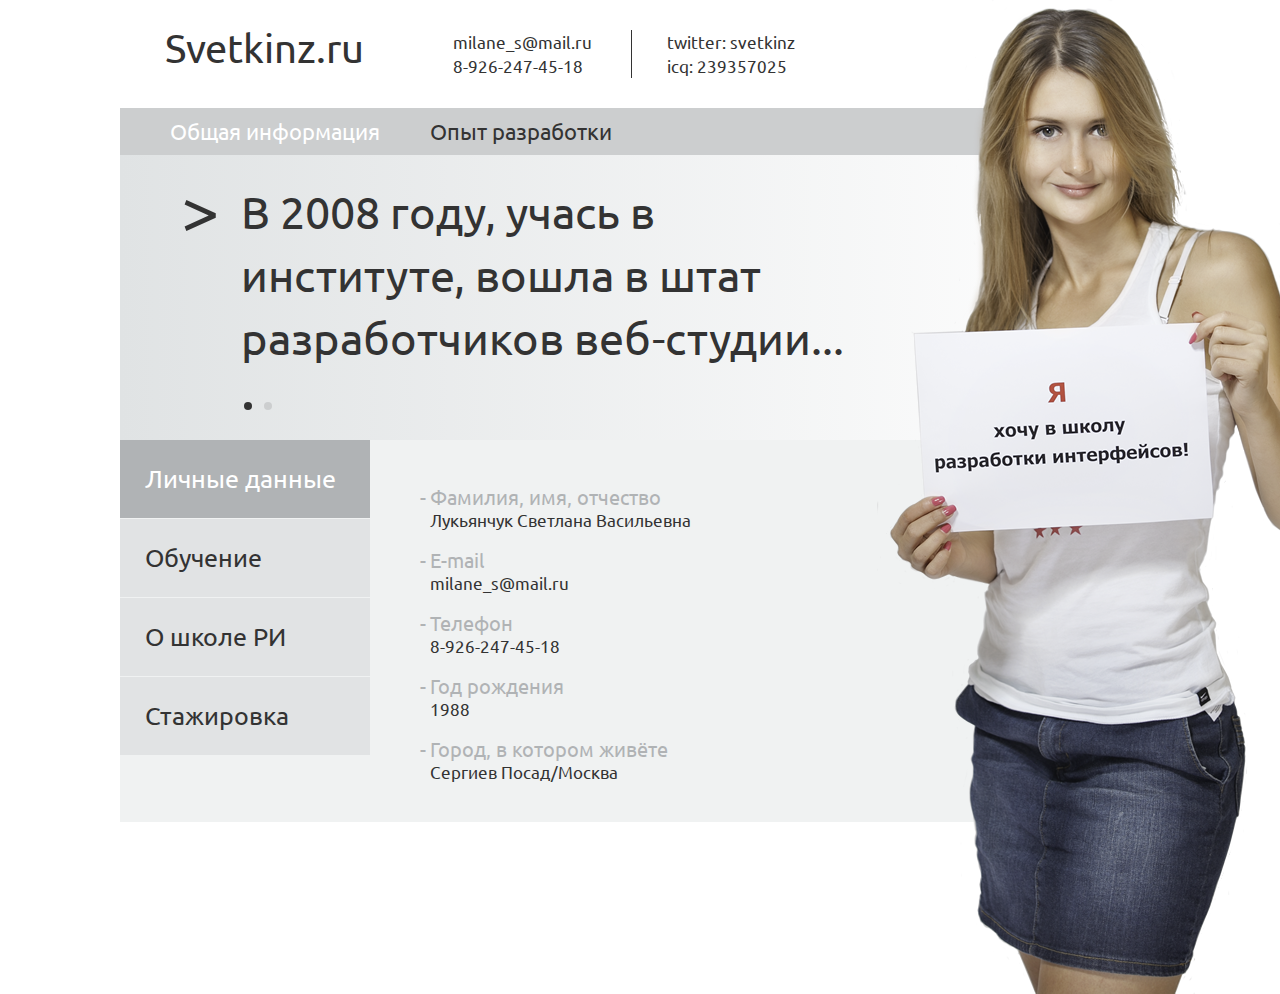
==== index.html @ adfc429b "js" ====
<!doctype html>
<!--[if lt IE 7]> <html class="no-js lt-ie9 lt-ie8 lt-ie7" lang="en"> <![endif]-->
<!--[if IE 7]>    <html class="no-js lt-ie9 lt-ie8" lang="en"> <![endif]-->
<!--[if IE 8]>    <html class="no-js lt-ie9" lang="en"> <![endif]-->
<!--[if gt IE 8]><!--> <html class="no-js" lang="en"> <!--<![endif]-->
<!--[if gte IE 9]>
  <style type="text/css">
    .gradient {
       filter: none;
    }
  </style>
<![endif]-->
<head>
<meta charset="utf-8">
<meta http-equiv="X-UA-Compatible" content="IE=edge,chrome=1">
<title>Анкета для школы разработки интерфейсов</title>
<meta name="description" content="Анкета для школы разработки интерфейсов">
<meta name="keywords" content="анкета, школа разработки интерфейсов">
<meta name="author" content="Лукьянчук С.В.">

<meta name="viewport" content="width=device-width">

<script src="/js/jquery.js"></script>

<link href='http://fonts.googleapis.com/css?family=Ubuntu&subset=latin,cyrillic-ext,cyrillic' rel='stylesheet' type='text/css'>
<!--<script type="text/javascript" src="init.js"></script>-->

<link rel="stylesheet" type="text/css" href="style.css" />
<script src="/js/jquery.ui.widget.js"></script>
<script src="/js/jquery.ui.tabs.js"></script>
	
<script>
$(function () {
    var timer, timeout = 3000;
    var elements = $('#slides div'), Gallery = function () {
        var slides = $('#slides');
	    
	    var current = slides.find('div.show');
	    if (!current.length) {
	        current = slides.find('div:first');
	    }
	    
	    var next = current.next();
	    if (!next.length) {
	        next = slides.find('div:first');
	    }
	    
	    $('.b-slidebutton').removeClass('activ');
	    $('a[data-slidebutton='+next.data('slide')+']').addClass('activ');
	    next.hide().addClass('show').fadeIn(1000);
	    current.fadeOut(1000).removeClass('show');
    }, InitSlider = function () {
        elements.hide();
        $('#slides div:first').show();
		$('#slide_button_1').addClass('activ');
		$('.b-slidebutton').click(function () {
		    StopSlider();
		    SetSlide($(this).data('slidebutton'));
		    StartSlider();
		})
    }, StopSlider = function () {
        clearInterval(timer);
    }, StartSlider = function () {
        timer = setInterval(function () {
		    Gallery();
		}, timeout);
    }, SetSlide = function (number) {
        var current = $('#slides div.show');
        if (current.data('slide') != number) {
            current.removeClass('show');
            current.fadeOut(1000);
            $('.b-slidebutton').removeClass('activ');
            $('a[data-slidebutton='+number+']').addClass('activ');
            $('div[data-slide='+number+']').fadeIn(1000).addClass('show');
        }
    };
    
    if (elements.length > 1) {
        InitSlider();
        StartSlider();
    }
});

</script>

<script>
	$(function() {
		$( "#tabs" ).tabs();
	});
	</script>

</head>

<body>
 <!--[if lt IE 8]><p class=chromeframe>Ваш браузер <em>устарел!</em> <a href="http://browsers.yandex.ru/">Обновите свой браузер</a> или <a href="http://www.google.com/chromeframe/?redirect=true">установите Google Chrome Frame</a> чтобы продолжить работу с сайтом.</p><![endif]-->
 
<div class="b-body">

<div class="b-wrapper">
	<div class="b-header">
		<a href="/" class="b-header__logo">Svetkinz.ru</a>
		<div class="b-header-contacts">
			<div class="b-header-contacts__block b-header-contacts__first">
				<a  href="mailto:milane_s@mail.ru" class="b-header-contacts__link">milane_s@mail.ru</a><br />
				8-926-247-45-18
			</div>
			<div class="b-header-contacts__block">
				twitter: svetkinz<br />
				icq: 239357025
			</div>
		</div>
	</div>
	<div class="b-nav">
		<ul class="b-nav-list">
			<li class="b-nav-list__item"><a href="#" class="b-nav-list__link b-nav-list__current">Общая информация</a></li>
			<li class="b-nav-list__item"><a href="#" class="b-nav-list__link">Опыт разработки</a></li>
		</ul>
	</div>
	
	
	<div class="b-action">			
        <div id="slides">
            <div class="slide b-action-sl1 show" data-slide="1" id="b-slide_1">
                <a href="#" class="b-quote-list__link">В 2008 году, учась в институте, вошла в штат разработчиков веб-студии...
				</a>
            </div>
            <div class="slide b-action-sl2" data-slide="2" id="b-slide_2">
				<a href="#" class="b-quote-list__link">Цитата 2
				</a>
            </div>
             
        </div>
            <div class="b-action-bottom">
                <a class="b-slidebutton activ" data-slidebutton="1" href="#"></a><a class="b-slidebutton" data-slidebutton="2" href="#"></a></div>      
    </div>
	
	<!--
	<div class="b-quote">
		<ul class="b-quote-list">
			<li class="b-quote-list__item">
				<a href="#" class="b-quote-list__link">В 2008 году, учась в институте, вошла в штат разработчиков веб-студии...
				</a>
			</li>
			<li class="b-quote-list__item" style="display: none;">
				<a href="#" class="b-quote-list__link">Цитата 2
				</a>
			</li>
		</ul>
		<ul class="b-buts-list">
			<li class="b-buts-list__item"><a href="#" class="b-buts-list__link b-buts-list__current"></a></li>
			<li class="b-buts-list__item"><a href="#" class="b-buts-list__link"></a></li>
		</ul>	
	</div>-->

	<div class="b-content">
<div id="tabs"><div class="b-menu">
	<ul class="b-menu-list">
		<li class="b-menu-list__item"><a href="#tabs-1" class="b-menu-list__link">Личные данные</a></li>
		<li class="b-menu-list__item"><a href="#tabs-2" class="b-menu-list__link">Обучение</a></li>
		<li class="b-menu-list__item"><a href="#tabs-3" class="b-menu-list__link">О школе РИ</a></li>
		<li class="b-menu-list__item"><a href="#tabs-4" class="b-menu-list__link">Стажировка</a></li>
	</ul></div><div class="b-main">
	<div id="tabs-1">
		<ul class="b-quest-list">
				<li class="b-quest-list__item">
					<h3>Фамилия, имя, отчество</h3>
					<span class="b-quest-list__answ">Лукьянчук Светлана Васильевна	</span>
				</li>
				<li class="b-quest-list__item">
					<h3>Е-mail	</h3>
					<span class="b-quest-list__answ">milane_s@mail.ru</span>
				</li>
				<li class="b-quest-list__item">
					<h3>Телефон</h3>
					<span class="b-quest-list__answ">8-926-247-45-18	</span>
				</li>
				<li class="b-quest-list__item">
					<h3>Год рождения</h3>
					<span class="b-quest-list__answ">1988	</span>
				</li>
				<li class="b-quest-list__item">
					<h3>Город, в котором живёте</h3>
					<span class="b-quest-list__answ">Сергиев Посад/Москва</span>
				</li>
		</ul>
	</div>
	<div id="tabs-2">
		Ответы 2
	</div>
	<div id="tabs-3">
		Ответы 3
	</div>
	<div id="tabs-4">
		Ответы 4
	</div></div>
</div>
</div>

	<!--<div class="b-content">
		<div class="b-menu">
			<ul class="b-menu-list">
				<li class="b-menu-list__item"><a href="#" class="b-menu-list__link b-menu-list__current">Личные данные</a></li>
				<li class="b-menu-list__item"><a href="#" class="b-menu-list__link">Обучение</a></li>
				<li class="b-menu-list__item"><a href="#" class="b-menu-list__link">О школе РИ</a></li>
				<li class="b-menu-list__item"><a href="#" class="b-menu-list__link">Стажировка</a></li>
			</ul>
		</div>
		<div class="b-main">
			<ul class="b-quest-list">
				<li class="b-quest-list__item">
					<h3>Фамилия, имя, отчество</h3>
					<span class="b-quest-list__answ">Лукьянчук Светлана Васильевна	</span>
				</li>
				<li class="b-quest-list__item">
					<h3>Е-mail	</h3>
					<span class="b-quest-list__answ"">milane_s@mail.ru</span>
				</li>
				<li class="b-quest-list__item">
					<h3>Телефон</h3>
					<span class="b-quest-list__answ"">8-926-247-45-18	</span>
				</li>
				<li class="b-quest-list__item">
					<h3>Год рождения</h3>
					<span class="b-quest-list__answ"">1988	</span>
				</li>
				<li class="b-quest-list__item">
					<h3>Город, в котором живёте</h3>
					<span class="b-quest-list__answ"">Сергиев Посад/Москва</span>
				</li>
			</ul>
		</div>-->
		<img src="b-body__bg_2.png" alt="Я" class="b-body__bg"/>
	</div>
</div>


 
 



</body>
</html>
---- style.css ----
/* HTML5 Boilerplate  */

article, aside, details, figcaption, figure, footer, header, hgroup, nav, section { display: block; }
audio, canvas, video { display: inline-block; *display: inline; *zoom: 1; }
audio:not([controls]) { display: none; }
[hidden] { display: none; }

html { font-size: 100%; -webkit-text-size-adjust: 100%; -ms-text-size-adjust: 100%; }
html, button, input, select, textarea { font-family: sans-serif; color: #222; }
body { margin: 0; font-size: 1em; line-height: 1.4; }

::-moz-selection { background: #fe57a1; color: #fff; text-shadow: none; }
::selection { background: #fe57a1; color: #fff; text-shadow: none; }

a { color: #333; }
a:hover { color: #000; }
a:focus { outline: thin dotted; }
a:hover, a:active { outline: 0; text-decoration: none;}
abbr[title] { border-bottom: 1px dotted; }
b, strong { font-weight: bold; }
blockquote { margin: 1em 40px; }
dfn { font-style: italic; }
hr { display: block; height: 1px; border: 0; border-top: 1px solid #ccc; margin: 1em 0; padding: 0; }
ins { background: #ff9; color: #000; text-decoration: none; }
mark { background: #ff0; color: #000; font-style: italic; font-weight: bold; }
pre, code, kbd, samp { font-family: monospace, serif; _font-family: 'courier new', monospace; font-size: 1em; }
pre { white-space: pre; white-space: pre-wrap; word-wrap: break-word; }

q { quotes: none; }
q:before, q:after { content: ""; content: none; }
small { font-size: 85%; }
sub, sup { font-size: 75%; line-height: 0; position: relative; vertical-align: baseline; }
sup { top: -0.5em; }
sub { bottom: -0.25em; }

ul, ol {  }
dd { margin: 0 0 0 40px; }
nav ul, nav ol { list-style: none; list-style-image: none; margin: 0; padding: 0; }

img { border: 0; -ms-interpolation-mode: bicubic; vertical-align: middle; }
svg:not(:root) { overflow: hidden; }
figure { margin: 0; }

form { margin: 0; }
fieldset { border: 0; margin: 0; padding: 0; }

label { cursor: pointer; }
legend { border: 0; *margin-left: -7px; padding: 0; white-space: normal; }
button, input, select, textarea { font-size: 100%; margin: 0; vertical-align: baseline; *vertical-align: middle; }
button, input { line-height: normal; }
button, input[type="button"], input[type="reset"], input[type="submit"] { cursor: pointer; -webkit-appearance: button; *overflow: visible; }
button[disabled], input[disabled] { cursor: default; }
input[type="checkbox"], input[type="radio"] { box-sizing: border-box; padding: 0; *width: 13px; *height: 13px; }
input[type="search"] { -webkit-appearance: textfield; -moz-box-sizing: content-box; -webkit-box-sizing: content-box; box-sizing: content-box; }
input[type="search"]::-webkit-search-decoration, input[type="search"]::-webkit-search-cancel-button { -webkit-appearance: none; }
button::-moz-focus-inner, input::-moz-focus-inner { border: 0; padding: 0; }
textarea { overflow: auto; vertical-align: top; resize: vertical; }
input:valid, textarea:valid {  }
input:invalid, textarea:invalid { background-color: #f0dddd; }

table { border-collapse: collapse; border-spacing: 0; }
td { vertical-align: top; }

.chromeframe { margin: 0.2em 0; background: #ccc; color: black; padding: 0.2em 0; text-align: center; }

.b-ib {
	display:-moz-inline-stack;
	display:inline-block;
	_overflow:hidden;
	*zoom:1;
	*display:inline;
	vertical-align: top;
}

h3 {
	font-weight: normal;
	color: #B0B3B5;
}
/* Copyright Internet-Expert LLC */

body {

}

.b-body__bg {
	position: absolute; 
	top: 0px; 
	right: -200px;
}

.b-body {
	font-family: 'Ubuntu', sans-serif;
	color: #333;
}

.b-wrapper {
	padding: 30px 0 0 120px;
	width: 1024px;
	position: relative;
}


.b-header {
	margin: 0 0 30px 0;
}

.b-header__logo {
	font-size: 40px;
	text-decoration: none;
	color: #333;
	margin: 0 0 0 45px;
	line-height: 36px;
}

.b-header-contacts {
	display:-moz-inline-stack;
	display:inline-block;
	_overflow:hidden;
	*zoom:1;
	*display:inline;
	vertical-align: top;
	font-size: 17px;
}


.b-header-contacts__block {
	padding: 0 35px;
	border-left: 1px solid #333;
	display:-moz-inline-stack;
	display:inline-block;
	_overflow:hidden;
	*zoom:1;
	*display:inline;
	vertical-align: top;
}

.b-header-contacts__first {
	margin: 0 0 0 50px;
	border-left: none;
}

.b-header-contacts__link {
	text-decoration: none;
}


.b-nav {
	height: 47px;
	background: #CCCECF;
}

.b-nav-list {
	list-style-type: 0;
	font-size: 0;
	line-height: 0;
	padding: 0;
}

.b-nav-list__item {
	display:-moz-inline-stack;
	display:inline-block;
	_overflow:hidden;
	*zoom:1;
	*display:inline;
	vertical-align: top;
}

.b-nav-list__link {
	line-height: 47px;
	padding: 0 0 0 50px;
	font-size: 22px;
	text-decoration: none;
}

.b-nav-list__link:hover {
	color: #fff;
}

.b-nav-list__current {
	color: #fff;
}

.b-action {
	vertical-align: top;
	display:inline-block;
	_overflow:hidden;
	*zoom:1;
	*display:inline;
	background: #e0e3e4;
	background: url([data-uri]);
	background: -moz-linear-gradient(left,  #e0e3e4 0%, #ffffff 100%);
	background: -webkit-gradient(linear, left top, right top, color-stop(0%,#e0e3e4), color-stop(100%,#ffffff));
	background: -webkit-linear-gradient(left,  #e0e3e4 0%,#ffffff 100%);
	background: -o-linear-gradient(left,  #e0e3e4 0%,#ffffff 100%);
	background: -ms-linear-gradient(left,  #e0e3e4 0%,#ffffff 100%);
	background: linear-gradient(to right,  #e0e3e4 0%,#ffffff 100%);
	filter: progid:DXImageTransform.Microsoft.gradient( startColorstr='#e0e3e4', endColorstr='#ffffff',GradientType=1 );
	padding: 25px 0 0 61px;
	width: 963px;
}

#slides {
	height: 190px;
	position: relative;
	overflow: hidden;
	width: 700px;
}

#slides .slide {
	position: absolute;
	padding: 0 0 0 60px;
}

#slides .slide:before {
	content: ">";
	font-size: 68px;
	position: absolute;
	left: 0px;
	top: -18px;
}


.b-slidebutton {
    width: 8px;
	height: 8px;
	border-radius: 4px;
	background: #CCCECF;
	margin-right: 12px;
	display:inline-block;
	_overflow:hidden;
	*zoom:1;
	*display:inline;
}

.b-action-bottom .activ {
	background: #333;
}

.b-action-bottom  {
		padding: 22px 0 26px 63px;
}


.b-quote {
	background: #e0e3e4;
background: url([data-uri]);
background: -moz-linear-gradient(left,  #e0e3e4 0%, #ffffff 100%);
background: -webkit-gradient(linear, left top, right top, color-stop(0%,#e0e3e4), color-stop(100%,#ffffff));
background: -webkit-linear-gradient(left,  #e0e3e4 0%,#ffffff 100%);
background: -o-linear-gradient(left,  #e0e3e4 0%,#ffffff 100%);
background: -ms-linear-gradient(left,  #e0e3e4 0%,#ffffff 100%);
background: linear-gradient(to right,  #e0e3e4 0%,#ffffff 100%);
filter: progid:DXImageTransform.Microsoft.gradient( startColorstr='#e0e3e4', endColorstr='#ffffff',GradientType=1 );

}

.b-quote-list {
	margin: 0;
	padding: 0;
	list-style-type: none;
	padding: 25px 0 0 61px;
}



.b-quote-list__item {
	padding: 0 0 0 60px;
	position: relative;
	height: 188px;
	overflow: hidden;
	width: 700px;
}

.b-quote-list__link {
	font-size: 45px;
	color: #333;
	text-decoration: none;
}

.b-quote-list__item:before {
	content: ">";
	font-size: 68px;
	position: absolute;
	left: 0px;
	top: -18px;
}

.b-buts-list {
	font-size: 0;
	line-height: 0;
	margin: 0;
	list-style-type: 0;
	padding: 22px 0 26px 125px;
}

.b-buts-list__item {
	display:-moz-inline-stack;
	display:inline-block;
	_overflow:hidden;
	*zoom:1;
	*display:inline;
	vertical-align: top;
	margin: 0 20px 0 0;
}

.b-buts-list__link {
	width: 8px;
	height: 8px;
	border-radius: 4px;
	background: #CCCECF;
	display: block;
}

.b-buts-list__current {
	background: #333;
}

.b-content {
	font-size: 0;
	line-height: 0;
	background: #F0F2F2;
	margin: 0 0 40px 0;
}



.b-menu {
	font-size: 25px;
	line-height: 28px;
	display:-moz-inline-stack;
	display:inline-block;
	_overflow:hidden;
	*zoom:1;
	*display:inline;
	vertical-align: top;
	width: 250px;
}

.b-menu-list {
	list-style-type: none;
	margin: 0;
	padding: 0;
}

.b-menu-list__item {
	margin: 0 0 1px 0;
	
}

.b-menu-list__link {
	display: block;
	padding: 25px 0 25px 25px;
	background: #E1E3E4;
	color: #333;
	text-decoration: none;
}

.b-menu-list__current {
	background: #B0B3B5;
	color: #fff;
}

.ui-tabs { position: relative; zoom: 1; } /* position: relative prevents IE scroll bug (element with position: relative inside container with overflow: auto appear as "fixed") */
.ui-tabs .ui-tabs-nav li.ui-tabs-selected a, .ui-tabs .ui-tabs-nav li.ui-state-disabled a, .ui-tabs .ui-tabs-nav li.ui-state-processing a { cursor: text; }
.ui-tabs .ui-tabs-nav li a, .ui-tabs.ui-tabs-collapsible .ui-tabs-nav li.ui-tabs-selected a { cursor: pointer; } /* first selector in group seems obsolete, but required to overcome bug in Opera applying cursor: text overall if defined elsewhere... */
.ui-tabs .ui-tabs-hide { display: none !important; }

.ui-tabs-selected .b-menu-list__link {
	background: #B0B3B5;
	color: #fff;
}

.ui-state-hover {
	color: #000;
}


.b-main {
	font-size: 17px;
	line-height: 20px;
	display:-moz-inline-stack;
	display:inline-block;
	_overflow:hidden;
	*zoom:1;
	*display:inline;
	vertical-align: top;
	padding: 47px 0 20px 50px;
}

.b-quest-list {
	margin: 0;
	padding: 0;
	list-style-type: none;
}

.b-quest-list__item {
	margin: 0 0 20px 0;
}

.b-quest-list__item h3 {
	padding-left: 10px;
	position: relative;
	margin: 0 0 3px 0;;
} 

.b-quest-list__item h3:before {
	content: "-";
	position: absolute;
	left: 0;
} 

.b-quest-list__answ {
	color: #333;
	padding-left: 10px;
}



@media only screen and (min-width: 35em) {
  

}

.ir { display: block; border: 0; text-indent: -999em; overflow: hidden; background-color: transparent; background-repeat: no-repeat; text-align: left; direction: ltr; *line-height: 0; }
.ir br { display: none; }
.hidden { display: none !important; visibility: hidden; }
.visuallyhidden { border: 0; clip: rect(0 0 0 0); height: 1px; margin: -1px; overflow: hidden; padding: 0; position: absolute; width: 1px; }
.visuallyhidden.focusable:active, .visuallyhidden.focusable:focus { clip: auto; height: auto; margin: 0; overflow: visible; position: static; width: auto; }
.invisible { visibility: hidden; }
.clearfix:before, .clearfix:after { content: ""; display: table; }
.clearfix:after { clear: both; }
.clearfix { *zoom: 1; }

@media print {
  * { background: transparent !important; color: black !important; box-shadow:none !important; text-shadow: none !important; filter:none !important; -ms-filter: none !important; } 
  a, a:visited { text-decoration: underline; }
  a[href]:after { content: " (" attr(href) ")"; }
  abbr[title]:after { content: " (" attr(title) ")"; }
  .ir a:after, a[href^="javascript:"]:after, a[href^="#"]:after { content: ""; } 
  pre, blockquote { border: 1px solid #999; page-break-inside: avoid; }
  thead { display: table-header-group; } 
  tr, img { page-break-inside: avoid; }
  img { max-width: 100% !important; }
  @page { margin: 0.5cm; }
  p, h2, h3 { orphans: 3; widows: 3; }
  h2, h3 { page-break-after: avoid; }
}
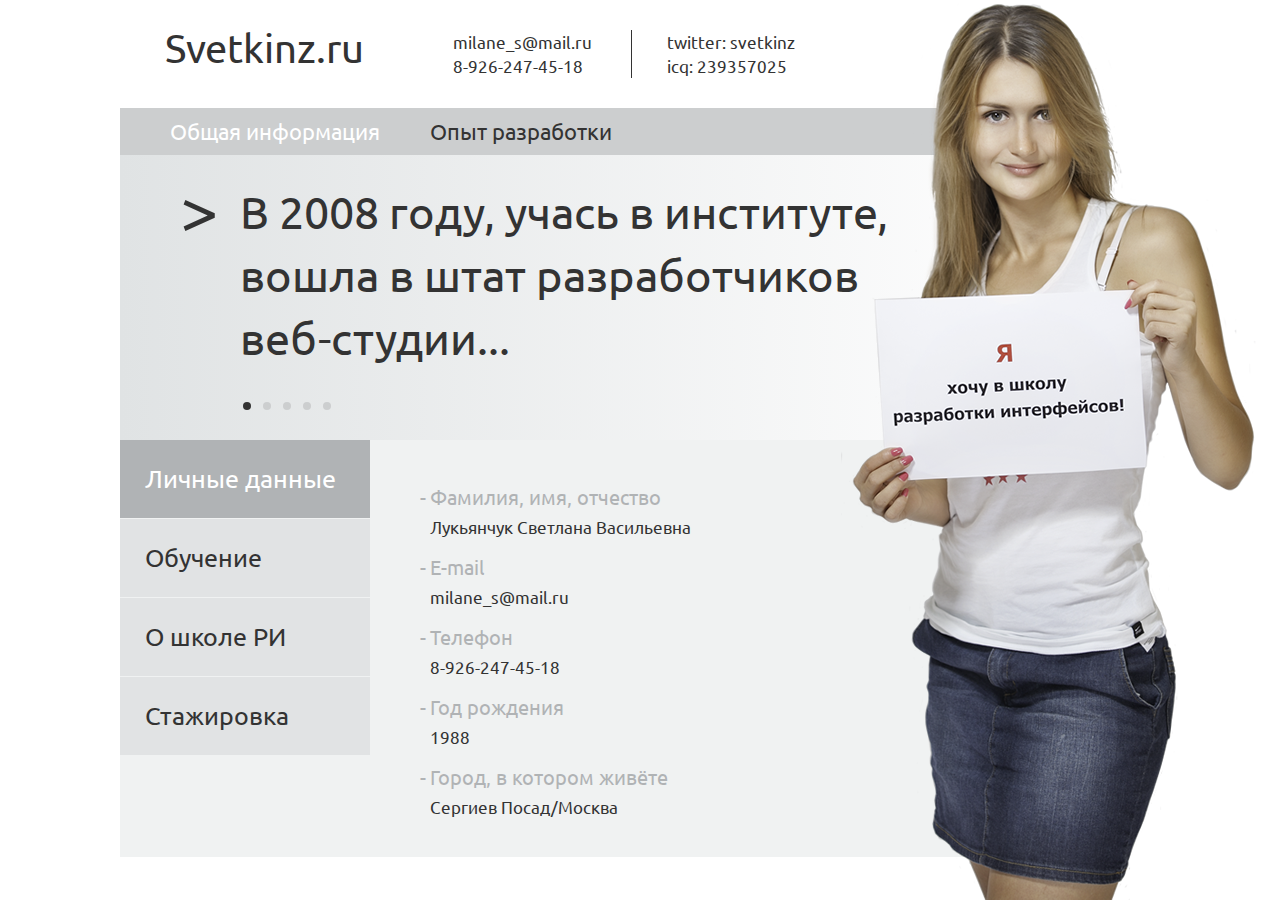
==== commit 090b3c18: "content_full" ====
--- a/index.html
+++ b/index.html
@@ -20,18 +20,18 @@
 
 <meta name="viewport" content="width=device-width">
 
-<script src="/js/jquery.js"></script>
+<script src="js/jquery.js"></script>
 
 <link href='http://fonts.googleapis.com/css?family=Ubuntu&subset=latin,cyrillic-ext,cyrillic' rel='stylesheet' type='text/css'>
 <!--<script type="text/javascript" src="init.js"></script>-->
 
 <link rel="stylesheet" type="text/css" href="style.css" />
-<script src="/js/jquery.ui.widget.js"></script>
-<script src="/js/jquery.ui.tabs.js"></script>
+<script src="js/jquery.ui.widget.js"></script>
+<script src="js/jquery.ui.tabs.js"></script>
 	
 <script>
 $(function () {
-    var timer, timeout = 3000;
+    var timer, timeout = 4500;
     var elements = $('#slides div'), Gallery = function () {
         var slides = $('#slides');
 	    
@@ -112,8 +112,8 @@
 	</div>
 	<div class="b-nav">
 		<ul class="b-nav-list">
-			<li class="b-nav-list__item"><a href="#" class="b-nav-list__link b-nav-list__current">Общая информация</a></li>
-			<li class="b-nav-list__item"><a href="#" class="b-nav-list__link">Опыт разработки</a></li>
+			<li class="b-nav-list__item"><a href="index.html" class="b-nav-list__link b-nav-list__current">Общая информация</a></li>
+			<li class="b-nav-list__item"><a href="job.html" class="b-nav-list__link">Опыт разработки</a></li>
 		</ul>
 	</div>
 	
@@ -125,13 +125,25 @@
 				</a>
             </div>
             <div class="slide b-action-sl2" data-slide="2" id="b-slide_2">
-				<a href="#" class="b-quote-list__link">Цитата 2
+				<a href="#" class="b-quote-list__link">Посмотреть, как происходит разработка под-проектов и взорвать себе мозг :)
+				</a>
+            </div>
+			<div class="slide b-action-sl3" data-slide="3" id="b-slide_3">
+				<a href="#" class="b-quote-list__link">Сайт работал, претензий со стороны работодателя не было...
+				</a>
+            </div>
+			<div class="slide b-action-sl4" data-slide="4" id="b-slide_4">
+				<a href="#" class="b-quote-list__link">Со всем этим я сталкиваюсь каждый день.
+				</a>
+            </div>
+			<div class="slide b-action-sl5" data-slide="5" id="b-slide_5">
+				<a href="#" class="b-quote-list__link">... поэтому имею представление о консольных командах.
 				</a>
             </div>
              
         </div>
             <div class="b-action-bottom">
-                <a class="b-slidebutton activ" data-slidebutton="1" href="#"></a><a class="b-slidebutton" data-slidebutton="2" href="#"></a></div>      
+                <a class="b-slidebutton activ" data-slidebutton="1" href="#"></a><a class="b-slidebutton" data-slidebutton="2" href="#"></a><a class="b-slidebutton" data-slidebutton="3" href="#"></a><a class="b-slidebutton" data-slidebutton="4" href="#"></a><a class="b-slidebutton" data-slidebutton="5" href="#"></a></div>      
     </div>
 	
 	<!--
@@ -164,7 +176,7 @@
 		<ul class="b-quest-list">
 				<li class="b-quest-list__item">
 					<h3>Фамилия, имя, отчество</h3>
-					<span class="b-quest-list__answ">Лукьянчук Светлана Васильевна	</span>
+					<span class="b-quest-list__answ">Лукьянчук Светлана Васильевна</span>
 				</li>
 				<li class="b-quest-list__item">
 					<h3>Е-mail	</h3>
@@ -172,11 +184,11 @@
 				</li>
 				<li class="b-quest-list__item">
 					<h3>Телефон</h3>
-					<span class="b-quest-list__answ">8-926-247-45-18	</span>
+					<span class="b-quest-list__answ">8-926-247-45-18</span>
 				</li>
 				<li class="b-quest-list__item">
 					<h3>Год рождения</h3>
-					<span class="b-quest-list__answ">1988	</span>
+					<span class="b-quest-list__answ">1988</span>
 				</li>
 				<li class="b-quest-list__item">
 					<h3>Город, в котором живёте</h3>
@@ -185,13 +197,42 @@
 		</ul>
 	</div>
 	<div id="tabs-2">
-		Ответы 2
+		<ul class="b-quest-list">
+				<li class="b-quest-list__item">
+					<h3>Вуз, факультет, специальность, кафедра</h3>
+					<span class="b-quest-list__answ">РГСУ/ Информационные технологии<br />Комплексная защита объектов информатизации</span>
+				</li>
+				<li class="b-quest-list__item">
+					<h3>Год окончания вуза	</h3>
+					<span class="b-quest-list__answ">2010</span>
+				</li>
+				<li class="b-quest-list__item">
+					<h3>На каком уровне владеете английским языком?</h3>
+					<span class="b-quest-list__answ">Читаю/перевожу хорошо, разговариваю – не очень</span>
+				</li>				
+		</ul>
+		
 	</div>
 	<div id="tabs-3">
-		Ответы 3
+		<ul class="b-quest-list">
+				<li class="b-quest-list__item">
+					<h3>Чего вы ожидаете от участия в Школе?	</h3>
+					<span class="b-quest-list__answ">Разложить по нужным полочкам свои знания о функциях и возможностях языков,  инструментах. <br />Может быть, узнать что-то такое, чего я не узнаю никогда в блогах или твиттере, и, конечно же, если доберусь до практического курса – посмотреть, как происходит разработка под-проектов огромного проекта изнутри, и окончательно «взорвать себе мозг» :)</span>
+				</li>
+				<li class="b-quest-list__item">
+					<h3>Откуда вы о нас узнали?</h3>
+					<span class="b-quest-list__answ">twitter (<a href="https://twitter.com/yandex_ui">@yandex_ui</a>)</span>
+				</li>
+		</ul>
+
 	</div>
 	<div id="tabs-4">
-		Ответы 4
+		<ul class="b-quest-list">
+				<li class="b-quest-list__item">
+					<h3>Сколько времени вы были бы готовы уделять стажировке или работе в Яндексе?</h3>
+					<span class="b-quest-list__answ">Сколько необходимо, но рабский труд – не приветствую :)</span>
+				</li>
+		</ul>
 	</div></div>
 </div>
 </div>
@@ -229,7 +270,7 @@
 				</li>
 			</ul>
 		</div>-->
-		<img src="b-body__bg_2.png" alt="Я" class="b-body__bg"/>
+		<img src="b-body__bg_1.png" alt="Я" class="b-body__bg"/>
 	</div>
 </div>
 
--- a/style.css
+++ b/style.css
@@ -61,6 +61,10 @@
 table { border-collapse: collapse; border-spacing: 0; }
 td { vertical-align: top; }
 
+
+br {
+margin: 0 0 10px 0;
+}
 .chromeframe { margin: 0.2em 0; background: #ccc; color: black; padding: 0.2em 0; text-align: center; }
 
 .b-ib {
@@ -85,7 +89,7 @@
 .b-body__bg {
 	position: absolute; 
 	top: 0px; 
-	right: -200px;
+	right: -180px;
 }
 
 .b-body {
@@ -95,7 +99,7 @@
 
 .b-wrapper {
 	padding: 30px 0 0 120px;
-	width: 1024px;
+	width: 960px;
 	position: relative;
 }
 
@@ -178,6 +182,7 @@
 
 .b-nav-list__current {
 	color: #fff;
+	cursor: text; 
 }
 
 .b-action {
@@ -195,15 +200,15 @@
 	background: -ms-linear-gradient(left,  #e0e3e4 0%,#ffffff 100%);
 	background: linear-gradient(to right,  #e0e3e4 0%,#ffffff 100%);
 	filter: progid:DXImageTransform.Microsoft.gradient( startColorstr='#e0e3e4', endColorstr='#ffffff',GradientType=1 );
-	padding: 25px 0 0 61px;
-	width: 963px;
+	padding: 25px 0 0 60px;
+	width: 900px;
 }
 
 #slides {
 	height: 190px;
 	position: relative;
 	overflow: hidden;
-	width: 700px;
+	width: 720px;
 }
 
 #slides .slide {
@@ -258,7 +263,7 @@
 	margin: 0;
 	padding: 0;
 	list-style-type: none;
-	padding: 25px 0 0 61px;
+	padding: 25px 0 0 60px;
 }
 
 
@@ -319,7 +324,6 @@
 	font-size: 0;
 	line-height: 0;
 	background: #F0F2F2;
-	margin: 0 0 40px 0;
 }
 
 
@@ -385,6 +389,7 @@
 	*display:inline;
 	vertical-align: top;
 	padding: 47px 0 20px 50px;
+	width: 440px;
 }
 
 .b-quest-list {
@@ -400,7 +405,7 @@
 .b-quest-list__item h3 {
 	padding-left: 10px;
 	position: relative;
-	margin: 0 0 3px 0;;
+	margin: 0 0 10px 0;
 } 
 
 .b-quest-list__item h3:before {
@@ -411,7 +416,8 @@
 
 .b-quest-list__answ {
 	color: #333;
-	padding-left: 10px;
+	margin-left: 10px;
+	display: block;
 }
 
 
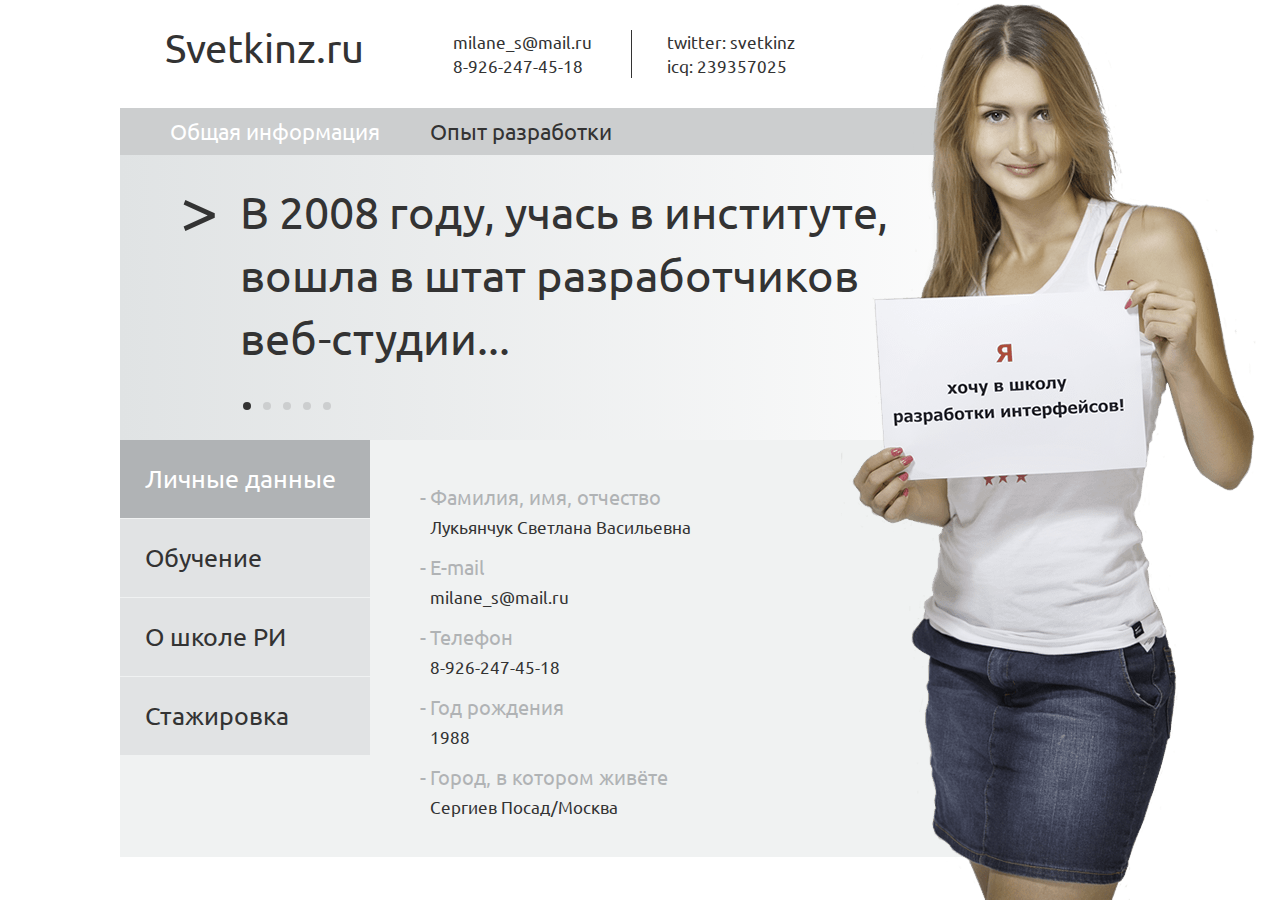
==== commit ff406254: "content" ====
--- a/index.html
+++ b/index.html
@@ -105,7 +105,7 @@
 				8-926-247-45-18
 			</div>
 			<div class="b-header-contacts__block">
-				twitter: svetkinz<br />
+				twitter: <a href="https://twitter.com/svetkinz" class="b-header-contacts__link">svetkinz</a><br />
 				icq: 239357025
 			</div>
 		</div>
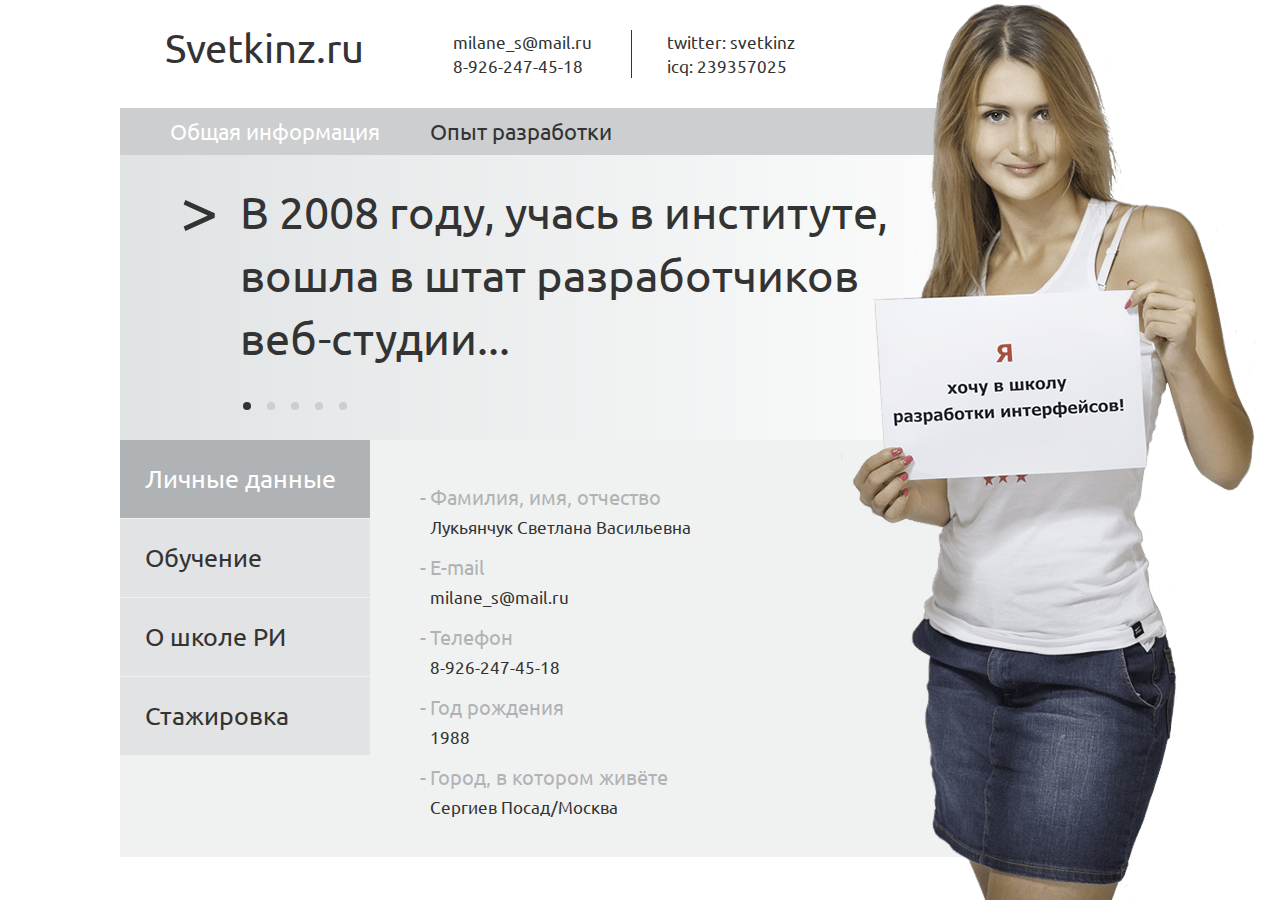
==== commit 00fc8726: "clear_txt" ====
--- a/index.html
+++ b/index.html
@@ -142,8 +142,13 @@
             </div>
              
         </div>
-            <div class="b-action-bottom">
-                <a class="b-slidebutton activ" data-slidebutton="1" href="#"></a><a class="b-slidebutton" data-slidebutton="2" href="#"></a><a class="b-slidebutton" data-slidebutton="3" href="#"></a><a class="b-slidebutton" data-slidebutton="4" href="#"></a><a class="b-slidebutton" data-slidebutton="5" href="#"></a></div>      
+        <div class="b-action-bottom">
+            <a class="b-slidebutton activ" data-slidebutton="1" href="#"></a>
+			<a class="b-slidebutton" data-slidebutton="2" href="#"></a>
+			<a class="b-slidebutton" data-slidebutton="3" href="#"></a>
+			<a class="b-slidebutton" data-slidebutton="4" href="#"></a>
+			<a class="b-slidebutton" data-slidebutton="5" href="#"></a>
+		</div>      
     </div>
 	
 	<!--
@@ -165,119 +170,85 @@
 	</div>-->
 
 	<div class="b-content">
-<div id="tabs"><div class="b-menu">
-	<ul class="b-menu-list">
-		<li class="b-menu-list__item"><a href="#tabs-1" class="b-menu-list__link">Личные данные</a></li>
-		<li class="b-menu-list__item"><a href="#tabs-2" class="b-menu-list__link">Обучение</a></li>
-		<li class="b-menu-list__item"><a href="#tabs-3" class="b-menu-list__link">О школе РИ</a></li>
-		<li class="b-menu-list__item"><a href="#tabs-4" class="b-menu-list__link">Стажировка</a></li>
-	</ul></div><div class="b-main">
-	<div id="tabs-1">
-		<ul class="b-quest-list">
-				<li class="b-quest-list__item">
-					<h3>Фамилия, имя, отчество</h3>
-					<span class="b-quest-list__answ">Лукьянчук Светлана Васильевна</span>
-				</li>
-				<li class="b-quest-list__item">
-					<h3>Е-mail	</h3>
-					<span class="b-quest-list__answ">milane_s@mail.ru</span>
-				</li>
-				<li class="b-quest-list__item">
-					<h3>Телефон</h3>
-					<span class="b-quest-list__answ">8-926-247-45-18</span>
-				</li>
-				<li class="b-quest-list__item">
-					<h3>Год рождения</h3>
-					<span class="b-quest-list__answ">1988</span>
-				</li>
-				<li class="b-quest-list__item">
-					<h3>Город, в котором живёте</h3>
-					<span class="b-quest-list__answ">Сергиев Посад/Москва</span>
-				</li>
-		</ul>
+		<div id="tabs">
+			<div class="b-menu">
+				<ul class="b-menu-list">
+					<li class="b-menu-list__item"><a href="#tabs-1" class="b-menu-list__link">Личные данные</a></li>
+					<li class="b-menu-list__item"><a href="#tabs-2" class="b-menu-list__link">Обучение</a></li>
+					<li class="b-menu-list__item"><a href="#tabs-3" class="b-menu-list__link">О школе РИ</a></li>
+					<li class="b-menu-list__item"><a href="#tabs-4" class="b-menu-list__link">Стажировка</a></li>
+				</ul>
+			</div>
+
+			<div class="b-main">
+				<div id="tabs-1">
+					<ul class="b-quest-list">
+						<li class="b-quest-list__item">
+							<h3>Фамилия, имя, отчество</h3>
+							<span class="b-quest-list__answ">Лукьянчук Светлана Васильевна</span>
+						</li>
+						<li class="b-quest-list__item">
+							<h3>Е-mail	</h3>
+							<span class="b-quest-list__answ">milane_s@mail.ru</span>
+						</li>
+						<li class="b-quest-list__item">
+							<h3>Телефон</h3>
+							<span class="b-quest-list__answ">8-926-247-45-18</span>
+						</li>
+						<li class="b-quest-list__item">
+							<h3>Год рождения</h3>
+							<span class="b-quest-list__answ">1988</span>
+						</li>
+						<li class="b-quest-list__item">
+							<h3>Город, в котором живёте</h3>
+							<span class="b-quest-list__answ">Сергиев Посад/Москва</span>
+						</li>
+					</ul>
+				</div>
+				<div id="tabs-2">
+					<ul class="b-quest-list">
+						<li class="b-quest-list__item">
+							<h3>Вуз, факультет, специальность, кафедра</h3>
+							<span class="b-quest-list__answ">РГСУ/ Информационные технологии<br />Комплексная защита объектов информатизации</span>
+						</li>
+						<li class="b-quest-list__item">
+							<h3>Год окончания вуза	</h3>
+							<span class="b-quest-list__answ">2010</span>
+						</li>
+						<li class="b-quest-list__item">
+							<h3>На каком уровне владеете английским языком?</h3>
+							<span class="b-quest-list__answ">Читаю/перевожу хорошо, разговариваю – не очень</span>
+						</li>				
+					</ul>		
+				</div>
+				<div id="tabs-3">
+					<ul class="b-quest-list">
+						<li class="b-quest-list__item">
+							<h3>Чего вы ожидаете от участия в Школе?	</h3>
+							<span class="b-quest-list__answ">Разложить по нужным полочкам свои знания о функциях и возможностях языков,  инструментах. <br />Может быть, узнать что-то такое, чего я не узнаю никогда в блогах или твиттере, и, конечно же, если доберусь до практического курса – посмотреть, как происходит разработка под-проектов огромного проекта изнутри, и окончательно «взорвать себе мозг» :)</span>
+						</li>
+						<li class="b-quest-list__item">
+							<h3>Откуда вы о нас узнали?</h3>
+							<span class="b-quest-list__answ">twitter (<a href="https://twitter.com/yandex_ui">@yandex_ui</a>)</span>
+						</li>
+					</ul>
+				</div>
+				<div id="tabs-4">
+					<ul class="b-quest-list">
+						<li class="b-quest-list__item">
+							<h3>Сколько времени вы были бы готовы уделять стажировке или работе в Яндексе?</h3>
+							<span class="b-quest-list__answ">Сколько необходимо, но рабский труд – не приветствую :)</span>
+						</li>
+					</ul>
+				</div>
+			</div>
+		</div>
 	</div>
-	<div id="tabs-2">
-		<ul class="b-quest-list">
-				<li class="b-quest-list__item">
-					<h3>Вуз, факультет, специальность, кафедра</h3>
-					<span class="b-quest-list__answ">РГСУ/ Информационные технологии<br />Комплексная защита объектов информатизации</span>
-				</li>
-				<li class="b-quest-list__item">
-					<h3>Год окончания вуза	</h3>
-					<span class="b-quest-list__answ">2010</span>
-				</li>
-				<li class="b-quest-list__item">
-					<h3>На каком уровне владеете английским языком?</h3>
-					<span class="b-quest-list__answ">Читаю/перевожу хорошо, разговариваю – не очень</span>
-				</li>				
-		</ul>
-		
-	</div>
-	<div id="tabs-3">
-		<ul class="b-quest-list">
-				<li class="b-quest-list__item">
-					<h3>Чего вы ожидаете от участия в Школе?	</h3>
-					<span class="b-quest-list__answ">Разложить по нужным полочкам свои знания о функциях и возможностях языков,  инструментах. <br />Может быть, узнать что-то такое, чего я не узнаю никогда в блогах или твиттере, и, конечно же, если доберусь до практического курса – посмотреть, как происходит разработка под-проектов огромного проекта изнутри, и окончательно «взорвать себе мозг» :)</span>
-				</li>
-				<li class="b-quest-list__item">
-					<h3>Откуда вы о нас узнали?</h3>
-					<span class="b-quest-list__answ">twitter (<a href="https://twitter.com/yandex_ui">@yandex_ui</a>)</span>
-				</li>
-		</ul>
-
-	</div>
-	<div id="tabs-4">
-		<ul class="b-quest-list">
-				<li class="b-quest-list__item">
-					<h3>Сколько времени вы были бы готовы уделять стажировке или работе в Яндексе?</h3>
-					<span class="b-quest-list__answ">Сколько необходимо, но рабский труд – не приветствую :)</span>
-				</li>
-		</ul>
-	</div></div>
+	<img src="b-body__bg_1.png" alt="Я" class="b-body__bg"/>
+	
 </div>
+
 </div>
-
-	<!--<div class="b-content">
-		<div class="b-menu">
-			<ul class="b-menu-list">
-				<li class="b-menu-list__item"><a href="#" class="b-menu-list__link b-menu-list__current">Личные данные</a></li>
-				<li class="b-menu-list__item"><a href="#" class="b-menu-list__link">Обучение</a></li>
-				<li class="b-menu-list__item"><a href="#" class="b-menu-list__link">О школе РИ</a></li>
-				<li class="b-menu-list__item"><a href="#" class="b-menu-list__link">Стажировка</a></li>
-			</ul>
-		</div>
-		<div class="b-main">
-			<ul class="b-quest-list">
-				<li class="b-quest-list__item">
-					<h3>Фамилия, имя, отчество</h3>
-					<span class="b-quest-list__answ">Лукьянчук Светлана Васильевна	</span>
-				</li>
-				<li class="b-quest-list__item">
-					<h3>Е-mail	</h3>
-					<span class="b-quest-list__answ"">milane_s@mail.ru</span>
-				</li>
-				<li class="b-quest-list__item">
-					<h3>Телефон</h3>
-					<span class="b-quest-list__answ"">8-926-247-45-18	</span>
-				</li>
-				<li class="b-quest-list__item">
-					<h3>Год рождения</h3>
-					<span class="b-quest-list__answ"">1988	</span>
-				</li>
-				<li class="b-quest-list__item">
-					<h3>Город, в котором живёте</h3>
-					<span class="b-quest-list__answ"">Сергиев Посад/Москва</span>
-				</li>
-			</ul>
-		</div>-->
-		<img src="b-body__bg_1.png" alt="Я" class="b-body__bg"/>
-	</div>
-</div>
-
-
- 
- 
-
 
 
 </body>
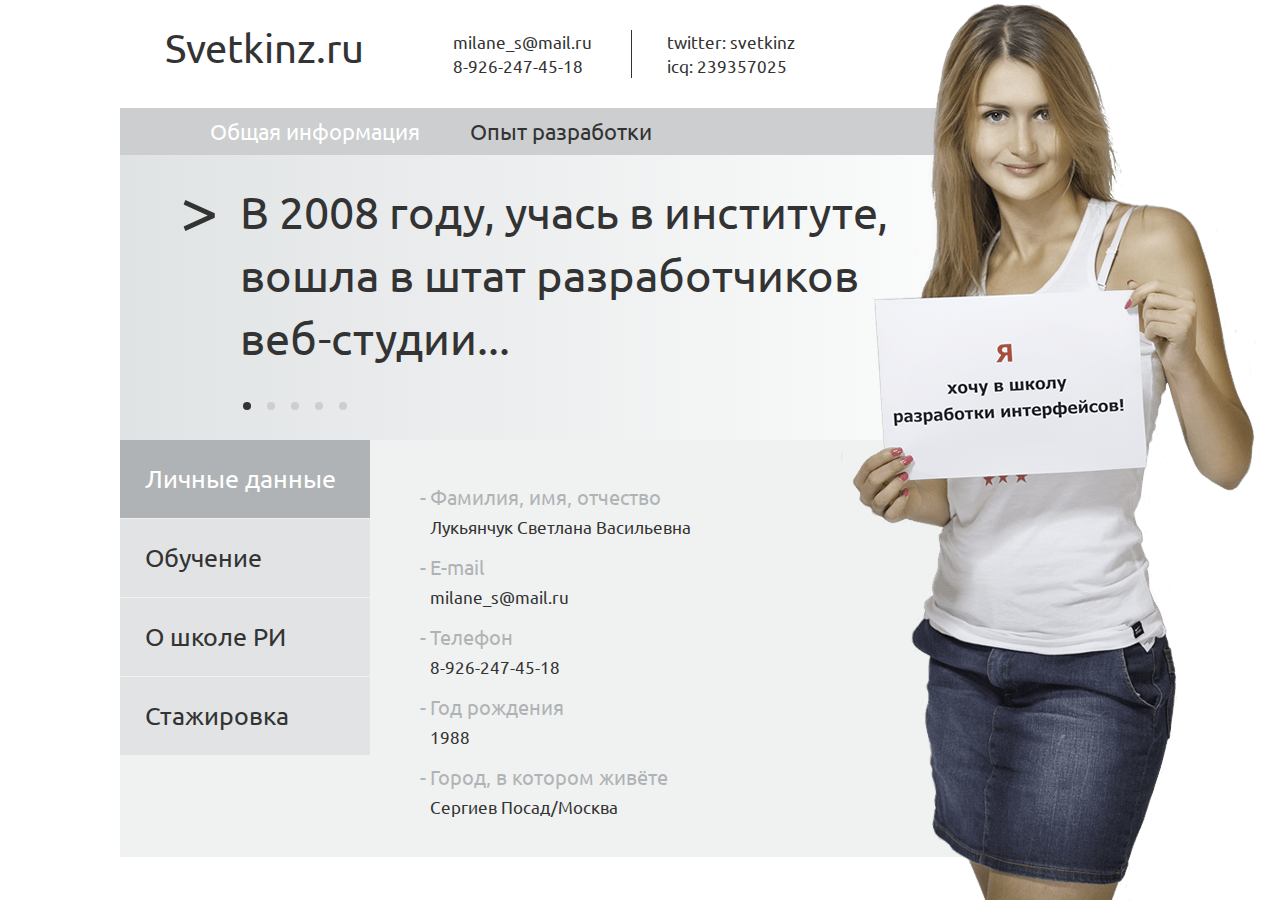
==== commit 30d9ad73: "clear" ====
--- a/index.html
+++ b/index.html
@@ -98,7 +98,7 @@
 
 <div class="b-wrapper">
 	<div class="b-header">
-		<a href="/" class="b-header__logo">Svetkinz.ru</a>
+		<span class="b-header__logo">Svetkinz.ru</span>
 		<div class="b-header-contacts">
 			<div class="b-header-contacts__block b-header-contacts__first">
 				<a  href="mailto:milane_s@mail.ru" class="b-header-contacts__link">milane_s@mail.ru</a><br />
@@ -121,26 +121,25 @@
 	<div class="b-action">			
         <div id="slides">
             <div class="slide b-action-sl1 show" data-slide="1" id="b-slide_1">
-                <a href="#" class="b-quote-list__link">В 2008 году, учась в институте, вошла в штат разработчиков веб-студии...
-				</a>
+                <span class="b-action__item">В 2008 году, учась в институте, вошла в штат разработчиков веб-студии...
+				</span>
             </div>
             <div class="slide b-action-sl2" data-slide="2" id="b-slide_2">
-				<a href="#" class="b-quote-list__link">Посмотреть, как происходит разработка под-проектов и взорвать себе мозг :)
-				</a>
+				<span class="b-action__item">Посмотреть, как происходит разработка под-проектов и взорвать себе мозг :)
+				</span>
             </div>
 			<div class="slide b-action-sl3" data-slide="3" id="b-slide_3">
-				<a href="#" class="b-quote-list__link">Сайт работал, претензий со стороны работодателя не было...
-				</a>
+				<span class="b-action__item">Сайт работал, претензий со стороны работодателя не было...
+				</span>
             </div>
 			<div class="slide b-action-sl4" data-slide="4" id="b-slide_4">
-				<a href="#" class="b-quote-list__link">Со всем этим я сталкиваюсь каждый день.
-				</a>
+				<span class="b-action__item">Со всем этим я сталкиваюсь каждый день.
+				</span>
             </div>
 			<div class="slide b-action-sl5" data-slide="5" id="b-slide_5">
-				<a href="#" class="b-quote-list__link">... поэтому имею представление о консольных командах.
-				</a>
-            </div>
-             
+				<span class="b-action__item">... поэтому имею представление о консольных командах.
+				</span>
+            </div>             
         </div>
         <div class="b-action-bottom">
             <a class="b-slidebutton activ" data-slidebutton="1" href="#"></a>
@@ -150,24 +149,7 @@
 			<a class="b-slidebutton" data-slidebutton="5" href="#"></a>
 		</div>      
     </div>
-	
-	<!--
-	<div class="b-quote">
-		<ul class="b-quote-list">
-			<li class="b-quote-list__item">
-				<a href="#" class="b-quote-list__link">В 2008 году, учась в институте, вошла в штат разработчиков веб-студии...
-				</a>
-			</li>
-			<li class="b-quote-list__item" style="display: none;">
-				<a href="#" class="b-quote-list__link">Цитата 2
-				</a>
-			</li>
-		</ul>
-		<ul class="b-buts-list">
-			<li class="b-buts-list__item"><a href="#" class="b-buts-list__link b-buts-list__current"></a></li>
-			<li class="b-buts-list__item"><a href="#" class="b-buts-list__link"></a></li>
-		</ul>	
-	</div>-->
+
 
 	<div class="b-content">
 		<div id="tabs">
--- a/style.css
+++ b/style.css
@@ -1,4 +1,4 @@
- /* HTML5 Boilerplate  */
+/*b-reset*/
 
 article, aside, details, figcaption, figure, footer, header, hgroup, nav, section { display: block; }
 audio, canvas, video { display: inline-block; *display: inline; *zoom: 1; }
@@ -33,7 +33,7 @@
 sup { top: -0.5em; }
 sub { bottom: -0.25em; }
 
-ul, ol {  }
+ul, ol {margin: 0; paddign: 0;list-style-type: none;}
 dd { margin: 0 0 0 40px; }
 nav ul, nav ol { list-style: none; list-style-image: none; margin: 0; padding: 0; }
 
@@ -61,29 +61,23 @@
 table { border-collapse: collapse; border-spacing: 0; }
 td { vertical-align: top; }
 
-
-br {
-margin: 0 0 10px 0;
-}
+br {margin: 0 0 10px 0;}
+
 .chromeframe { margin: 0.2em 0; background: #ccc; color: black; padding: 0.2em 0; text-align: center; }
-
-.b-ib {
-	display:-moz-inline-stack;
-	display:inline-block;
-	_overflow:hidden;
-	*zoom:1;
-	*display:inline;
-	vertical-align: top;
-}
 
 h3 {
 	font-weight: normal;
 	color: #B0B3B5;
 }
-/* Copyright Internet-Expert LLC */
-
-body {
-
+
+/* Copyright Lukjanchuk S.V. */
+
+
+/*b-body*/
+
+.b-body {
+	font-family: 'Ubuntu', sans-serif;
+	color: #333;
 }
 
 .b-body__bg {
@@ -92,28 +86,26 @@
 	right: -180px;
 }
 
-.b-body {
-	font-family: 'Ubuntu', sans-serif;
-	color: #333;
-}
+/*b-wrapper*/
 
 .b-wrapper {
+	position: relative;
+	width: 960px;
 	padding: 30px 0 0 120px;
-	width: 960px;
-	position: relative;
-}
-
+}
+
+/*b-header*/
 
 .b-header {
 	margin: 0 0 30px 0;
 }
 
 .b-header__logo {
+	margin: 0 0 0 45px;	
 	font-size: 40px;
-	text-decoration: none;
-	color: #333;
-	margin: 0 0 0 45px;
 	line-height: 36px;
+	color: #333;
+	text-decoration: none;
 }
 
 .b-header-contacts {
@@ -126,16 +118,15 @@
 	font-size: 17px;
 }
 
-
 .b-header-contacts__block {
+	display:-moz-inline-stack;
+	display:inline-block;
+	_overflow:hidden;
+	*zoom:1;
+	*display:inline;
+	vertical-align: top;
 	padding: 0 35px;
 	border-left: 1px solid #333;
-	display:-moz-inline-stack;
-	display:inline-block;
-	_overflow:hidden;
-	*zoom:1;
-	*display:inline;
-	vertical-align: top;
 }
 
 .b-header-contacts__first {
@@ -147,6 +138,7 @@
 	text-decoration: none;
 }
 
+/*b-nav*/
 
 .b-nav {
 	height: 47px;
@@ -154,10 +146,8 @@
 }
 
 .b-nav-list {
-	list-style-type: 0;
 	font-size: 0;
 	line-height: 0;
-	padding: 0;
 }
 
 .b-nav-list__item {
@@ -170,9 +160,9 @@
 }
 
 .b-nav-list__link {
-	line-height: 47px;
 	padding: 0 0 0 50px;
 	font-size: 22px;
+	line-height: 47px;
 	text-decoration: none;
 }
 
@@ -185,12 +175,124 @@
 	cursor: text; 
 }
 
+/*b-content*/
+
+.b-content {
+	font-size: 0;
+	line-height: 0;
+	background: #F0F2F2;
+}
+
+/*b-menu*/
+
+.b-menu {
+	font-size: 25px;
+	line-height: 28px;
+	display:-moz-inline-stack;
+	display:inline-block;
+	_overflow:hidden;
+	*zoom:1;
+	*display:inline;
+	vertical-align: top;
+	width: 250px;
+}
+
+.b-menu-list {
+	list-style-type: none;
+	margin: 0;
+	padding: 0;
+}
+
+.b-menu-list__item {
+	margin: 0 0 1px 0;
+	
+}
+
+.b-menu-list__link {
+	display: block;
+	padding: 25px 0 25px 25px;
+	background: #E1E3E4;
+	color: #333;
+	text-decoration: none;
+}
+
+.b-menu-list__current {
+	background: #B0B3B5;
+	color: #fff;
+}
+
+/*b-main*/
+
+.b-main {
+	font-size: 17px;
+	line-height: 20px;
+	display:-moz-inline-stack;
+	display:inline-block;
+	_overflow:hidden;
+	*zoom:1;
+	*display:inline;
+	vertical-align: top;
+	padding: 47px 0 20px 50px;
+	width: 440px;
+}
+
+/*b-quest-list*/
+
+.b-quest-list {
+	margin: 0;
+	padding: 0;
+	list-style-type: none;
+}
+
+.b-quest-list__item {
+	margin: 0 0 20px 0;
+}
+
+.b-quest-list__item h3 {
+	padding-left: 10px;
+	position: relative;
+	margin: 0 0 10px 0;
+} 
+
+.b-quest-list__item h3:before {
+	content: "-";
+	position: absolute;
+	left: 0;
+} 
+
+.b-quest-list__answ {
+	color: #333;
+	margin-left: 10px;
+	display: block;
+}
+
+
+
+
+/*ui-tabs*/
+
+.ui-tabs { position: relative; zoom: 1; } 
+.ui-tabs .ui-tabs-nav li.ui-tabs-selected a, .ui-tabs .ui-tabs-nav li.ui-state-disabled a, .ui-tabs .ui-tabs-nav li.ui-state-processing a { cursor: text; }
+.ui-tabs .ui-tabs-nav li a, .ui-tabs.ui-tabs-collapsible .ui-tabs-nav li.ui-tabs-selected a { cursor: pointer; } 
+.ui-tabs .ui-tabs-hide { display: none !important; }
+.ui-tabs-selected .b-menu-list__link {
+	background: #B0B3B5;
+	color: #fff;
+}
+.ui-state-hover {
+	color: #000;
+}
+
+/*b-action*/
+
 .b-action {
 	vertical-align: top;
 	display:inline-block;
 	_overflow:hidden;
 	*zoom:1;
 	*display:inline;
+	width: 900px;
+	padding: 25px 0 0 60px;
 	background: #e0e3e4;
 	background: url([data-uri]);
 	background: -moz-linear-gradient(left,  #e0e3e4 0%, #ffffff 100%);
@@ -200,15 +302,13 @@
 	background: -ms-linear-gradient(left,  #e0e3e4 0%,#ffffff 100%);
 	background: linear-gradient(to right,  #e0e3e4 0%,#ffffff 100%);
 	filter: progid:DXImageTransform.Microsoft.gradient( startColorstr='#e0e3e4', endColorstr='#ffffff',GradientType=1 );
-	padding: 25px 0 0 60px;
-	width: 900px;
 }
 
 #slides {
+	position: relative;
 	height: 190px;
-	position: relative;
+	width: 720px;
 	overflow: hidden;
-	width: 720px;
 }
 
 #slides .slide {
@@ -218,23 +318,28 @@
 
 #slides .slide:before {
 	content: ">";
-	font-size: 68px;
 	position: absolute;
 	left: 0px;
 	top: -18px;
-}
-
+	font-size: 68px;
+}
 
 .b-slidebutton {
+	display:inline-block;
+	_overflow:hidden;
+	*zoom:1;
+	*display:inline;
     width: 8px;
 	height: 8px;
+	margin-right: 12px;
 	border-radius: 4px;
 	background: #CCCECF;
-	margin-right: 12px;
-	display:inline-block;
-	_overflow:hidden;
-	*zoom:1;
-	*display:inline;
+}
+
+.b-action__item {
+	font-size: 45px;
+	color: #333;
+	text-decoration: none;
 }
 
 .b-action-bottom .activ {
@@ -242,213 +347,7 @@
 }
 
 .b-action-bottom  {
-		padding: 22px 0 26px 63px;
-}
-
-
-.b-quote {
-	background: #e0e3e4;
-background: url([data-uri]);
-background: -moz-linear-gradient(left,  #e0e3e4 0%, #ffffff 100%);
-background: -webkit-gradient(linear, left top, right top, color-stop(0%,#e0e3e4), color-stop(100%,#ffffff));
-background: -webkit-linear-gradient(left,  #e0e3e4 0%,#ffffff 100%);
-background: -o-linear-gradient(left,  #e0e3e4 0%,#ffffff 100%);
-background: -ms-linear-gradient(left,  #e0e3e4 0%,#ffffff 100%);
-background: linear-gradient(to right,  #e0e3e4 0%,#ffffff 100%);
-filter: progid:DXImageTransform.Microsoft.gradient( startColorstr='#e0e3e4', endColorstr='#ffffff',GradientType=1 );
-
-}
-
-.b-quote-list {
-	margin: 0;
-	padding: 0;
-	list-style-type: none;
-	padding: 25px 0 0 60px;
-}
-
-
-
-.b-quote-list__item {
-	padding: 0 0 0 60px;
-	position: relative;
-	height: 188px;
-	overflow: hidden;
-	width: 700px;
-}
-
-.b-quote-list__link {
-	font-size: 45px;
-	color: #333;
-	text-decoration: none;
-}
-
-.b-quote-list__item:before {
-	content: ">";
-	font-size: 68px;
-	position: absolute;
-	left: 0px;
-	top: -18px;
-}
-
-.b-buts-list {
-	font-size: 0;
-	line-height: 0;
-	margin: 0;
-	list-style-type: 0;
-	padding: 22px 0 26px 125px;
-}
-
-.b-buts-list__item {
-	display:-moz-inline-stack;
-	display:inline-block;
-	_overflow:hidden;
-	*zoom:1;
-	*display:inline;
-	vertical-align: top;
-	margin: 0 20px 0 0;
-}
-
-.b-buts-list__link {
-	width: 8px;
-	height: 8px;
-	border-radius: 4px;
-	background: #CCCECF;
-	display: block;
-}
-
-.b-buts-list__current {
-	background: #333;
-}
-
-.b-content {
-	font-size: 0;
-	line-height: 0;
-	background: #F0F2F2;
-}
-
-
-
-.b-menu {
-	font-size: 25px;
-	line-height: 28px;
-	display:-moz-inline-stack;
-	display:inline-block;
-	_overflow:hidden;
-	*zoom:1;
-	*display:inline;
-	vertical-align: top;
-	width: 250px;
-}
-
-.b-menu-list {
-	list-style-type: none;
-	margin: 0;
-	padding: 0;
-}
-
-.b-menu-list__item {
-	margin: 0 0 1px 0;
-	
-}
-
-.b-menu-list__link {
-	display: block;
-	padding: 25px 0 25px 25px;
-	background: #E1E3E4;
-	color: #333;
-	text-decoration: none;
-}
-
-.b-menu-list__current {
-	background: #B0B3B5;
-	color: #fff;
-}
-
-.ui-tabs { position: relative; zoom: 1; } /* position: relative prevents IE scroll bug (element with position: relative inside container with overflow: auto appear as "fixed") */
-.ui-tabs .ui-tabs-nav li.ui-tabs-selected a, .ui-tabs .ui-tabs-nav li.ui-state-disabled a, .ui-tabs .ui-tabs-nav li.ui-state-processing a { cursor: text; }
-.ui-tabs .ui-tabs-nav li a, .ui-tabs.ui-tabs-collapsible .ui-tabs-nav li.ui-tabs-selected a { cursor: pointer; } /* first selector in group seems obsolete, but required to overcome bug in Opera applying cursor: text overall if defined elsewhere... */
-.ui-tabs .ui-tabs-hide { display: none !important; }
-
-.ui-tabs-selected .b-menu-list__link {
-	background: #B0B3B5;
-	color: #fff;
-}
-
-.ui-state-hover {
-	color: #000;
-}
-
-
-.b-main {
-	font-size: 17px;
-	line-height: 20px;
-	display:-moz-inline-stack;
-	display:inline-block;
-	_overflow:hidden;
-	*zoom:1;
-	*display:inline;
-	vertical-align: top;
-	padding: 47px 0 20px 50px;
-	width: 440px;
-}
-
-.b-quest-list {
-	margin: 0;
-	padding: 0;
-	list-style-type: none;
-}
-
-.b-quest-list__item {
-	margin: 0 0 20px 0;
-}
-
-.b-quest-list__item h3 {
-	padding-left: 10px;
-	position: relative;
-	margin: 0 0 10px 0;
-} 
-
-.b-quest-list__item h3:before {
-	content: "-";
-	position: absolute;
-	left: 0;
-} 
-
-.b-quest-list__answ {
-	color: #333;
-	margin-left: 10px;
-	display: block;
-}
-
-
-
-@media only screen and (min-width: 35em) {
-  
-
-}
-
-.ir { display: block; border: 0; text-indent: -999em; overflow: hidden; background-color: transparent; background-repeat: no-repeat; text-align: left; direction: ltr; *line-height: 0; }
-.ir br { display: none; }
-.hidden { display: none !important; visibility: hidden; }
-.visuallyhidden { border: 0; clip: rect(0 0 0 0); height: 1px; margin: -1px; overflow: hidden; padding: 0; position: absolute; width: 1px; }
-.visuallyhidden.focusable:active, .visuallyhidden.focusable:focus { clip: auto; height: auto; margin: 0; overflow: visible; position: static; width: auto; }
-.invisible { visibility: hidden; }
-.clearfix:before, .clearfix:after { content: ""; display: table; }
-.clearfix:after { clear: both; }
-.clearfix { *zoom: 1; }
-
-@media print {
-  * { background: transparent !important; color: black !important; box-shadow:none !important; text-shadow: none !important; filter:none !important; -ms-filter: none !important; } 
-  a, a:visited { text-decoration: underline; }
-  a[href]:after { content: " (" attr(href) ")"; }
-  abbr[title]:after { content: " (" attr(title) ")"; }
-  .ir a:after, a[href^="javascript:"]:after, a[href^="#"]:after { content: ""; } 
-  pre, blockquote { border: 1px solid #999; page-break-inside: avoid; }
-  thead { display: table-header-group; } 
-  tr, img { page-break-inside: avoid; }
-  img { max-width: 100% !important; }
-  @page { margin: 0.5cm; }
-  p, h2, h3 { orphans: 3; widows: 3; }
-  h2, h3 { page-break-after: avoid; }
-}
-
+	padding: 22px 0 26px 63px;
+}
+
+
